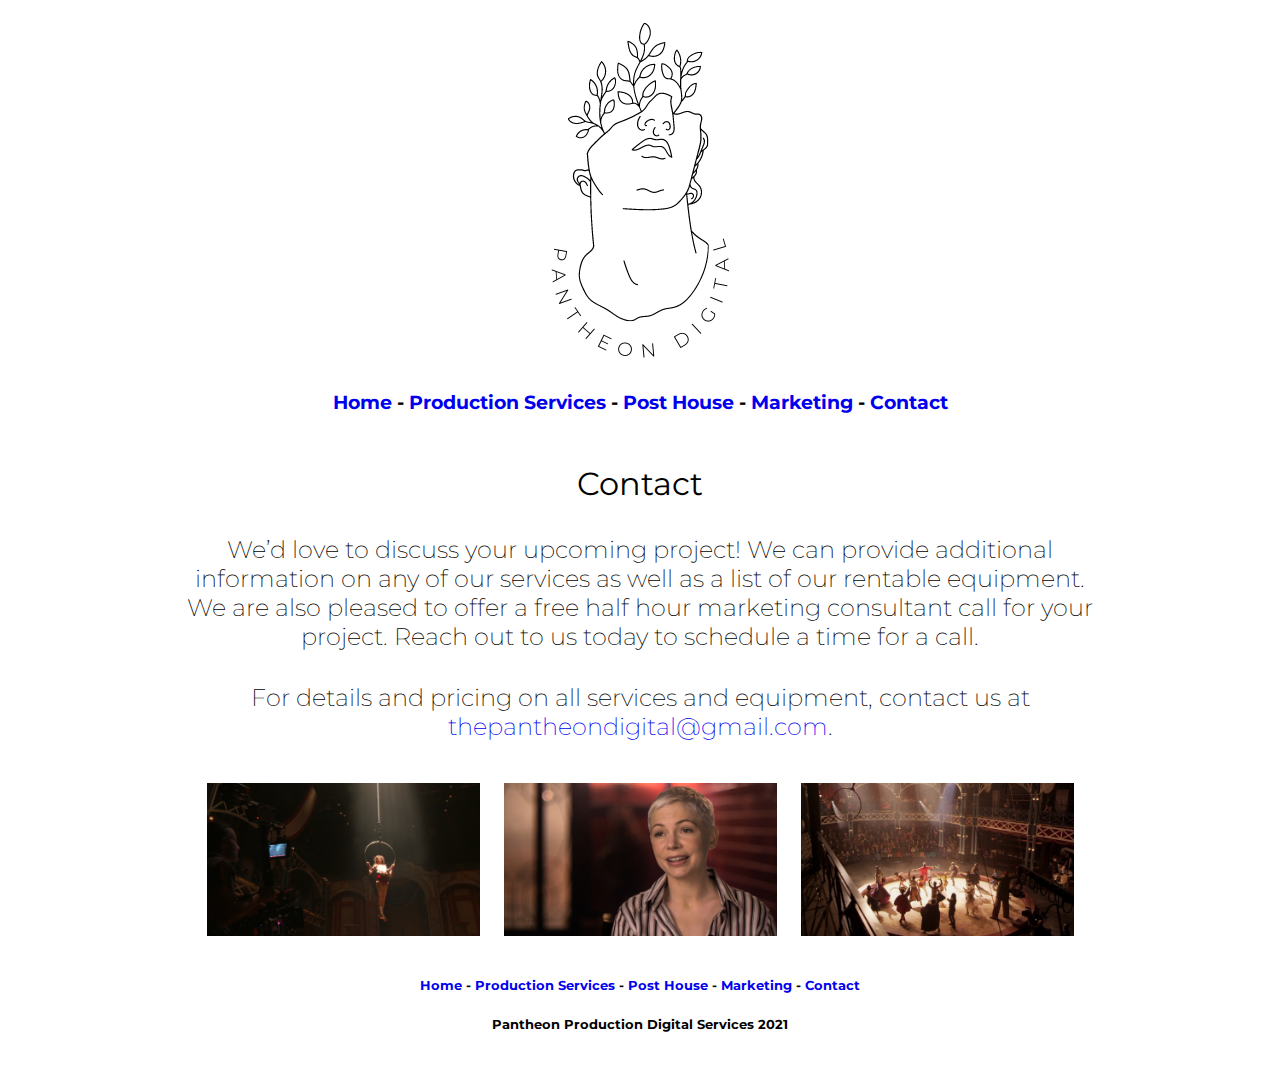
==== contact.html @ c2cac8db "pantheon-digital.com snapshot" ====
<!doctype html>
<html class="no-js" lang="">
    <head>
        <meta charset="utf-8">
        <meta http-equiv="x-ua-compatible" content="ie=edge">
        <title>Contact</title>
        <meta name="description" content="">
        <meta name="viewport" content="width=device-width, initial-scale=1">

        <link rel="apple-touch-icon" href="/apple-touch-icon.png">
        <!-- Place favicon.ico in the root directory -->
        <link rel="shortcut icon" type="image/png" href="favicon.png"/>

        <link rel = "stylesheet" href = "styles.css">

    </head>
    <body>

        <div class="all">
            <div class="top">

                <img src = "logo.png" class="top-image">

                <h3>
                    <a href = "index.html">Home</a> - <a href = "production-services.html">Production Services</a> - <a href = "post-house.html">Post House</a> - <a href = "marketing.html">Marketing</a> - <a href = "contact.html">Contact</a>
                </h3>

            </div>
            <div class="mid">
                <div class="mid-text">
                    <!--contact-->
                    <h1>
                        Contact
                    </h1>

                    <h4>
                        We’d love to discuss your upcoming project! We can provide additional information on any of our services as well as a list of our rentable equipment. We are also pleased to offer a free half hour marketing consultant call for your project. Reach out to us today to schedule a time for a call.
                    </h4>
                    <h4>
                        For details and pricing on all services and equipment, contact us at <a href="mailto:thepantheondigital@gmail.com">thepantheondigital@gmail.com</a>.
                    </h4>

                </div>
                <div class="mid-images">
                    <a href = "pic-1.jpg">
                        <img src = "pic-1.jpg" class = "thumbnail">
                    </a>
                    <a href = "pic-2.jpg">
                        <img src = "pic-2.jpg" class = "thumbnail">
                    </a>
                    <a href = "pic-3.jpg">
                        <img src = "pic-3.jpg" class = "thumbnail">
                    </a>

                </div>

            </div>

            <div class="bot">
                <h5>
                    <a href = "index.html">Home</a> - <a href = "production-services.html">Production Services</a> - <a href = "post-house.html">Post House</a> - <a href = "marketing.html">Marketing</a> - <a href = "contact.html">Contact</a>
                </h5>
                <h5>
                    Pantheon Production Digital Services 2021
                </h5>
            </div>

        </div>
                <!--[if lt IE 8]>
                    <p class="browserupgrade">
                    You are using an <strong>outdated</strong> browser. Please
                    <a href="http://browsehappy.com/">upgrade your browser</a> to improve
                    your experience.
                    </p>
                <![endif]-->
    </body>
</html>
---- styles.css ----
@import url("https://fonts.googleapis.com/css2?family=Montserrat:wght@100;200;300;400&display=swap");
body {
  background-color: white;
  color: black;
  font-family: "Montserrat", sans-serif;
}

h1 {
  font-family: "Montserrat", sans-serif;
  font-weight: 400;
}
h2 {
  font-family: "Montserrat", sans-serif;
  font-weight: 400
}
h3 {
  font-family: "Montserrat", sans-serif;
}
h4 {
  font-family: "Montserrat", sans-serif;
  font-weight: 200;
  font-size: 150%;
}

.all {
  position: relative; width: 80%; margin: auto; text-align: center;
}
.top {
  position: relative; width: 80%; margin: auto; padding: 5px;
}
.top-image {
  padding: 10px;
}
.mid-text {
  position: relative; width: 90%; margin: auto; padding: 5px;
}

.mid-images {
  position: relative; width: 90%; margin: auto; padding: 5px;
}
.thumbnail {
  max-width: 30%; padding-left: 10px; padding-right: 10px;
}
.bot {
  padding: 10px;
}

a:link {text-decoration: none;}
a:visited {text-decoration: none;}
a:hover {text-decoration: none;}
a:active {text-decoration: none;}
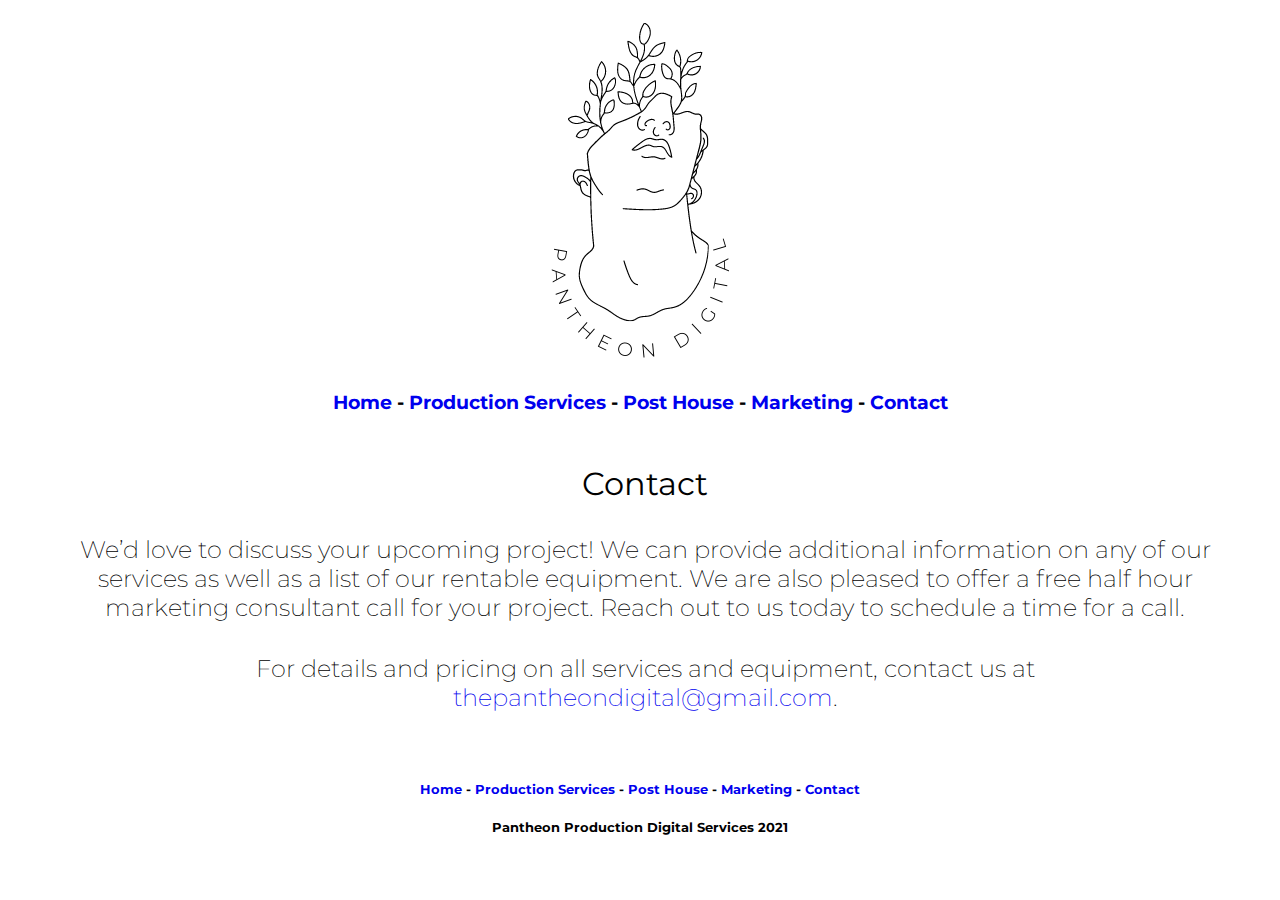
==== commit a82c4b86: "Remove Pictures" ====
--- a/contact.html
+++ b/contact.html
@@ -41,18 +41,6 @@
                     </h4>
 
                 </div>
-                <div class="mid-images">
-                    <a href = "pic-1.jpg">
-                        <img src = "pic-1.jpg" class = "thumbnail">
-                    </a>
-                    <a href = "pic-2.jpg">
-                        <img src = "pic-2.jpg" class = "thumbnail">
-                    </a>
-                    <a href = "pic-3.jpg">
-                        <img src = "pic-3.jpg" class = "thumbnail">
-                    </a>
-
-                </div>
 
             </div>
 
--- a/styles.css
+++ b/styles.css
@@ -23,7 +23,7 @@
 }
 
 .all {
-  position: relative; width: 80%; margin: auto; text-align: center;
+  position: relative; width: 90%; margin: auto; text-align: center;
 }
 .top {
   position: relative; width: 80%; margin: auto; padding: 5px;
@@ -32,14 +32,14 @@
   padding: 10px;
 }
 .mid-text {
-  position: relative; width: 90%; margin: auto; padding: 5px;
+  position: relative; width: 100%; margin: auto; padding: 5px;
 }
 
 .mid-images {
-  position: relative; width: 90%; margin: auto; padding: 5px;
+  position: relative; width: 99%; margin: auto; padding: 5px;
 }
 .thumbnail {
-  max-width: 30%; padding-left: 10px; padding-right: 10px;
+  max-height: 90%; max-width: 30%; padding-left: 1%; padding-right: 1%;
 }
 .bot {
   padding: 10px;
